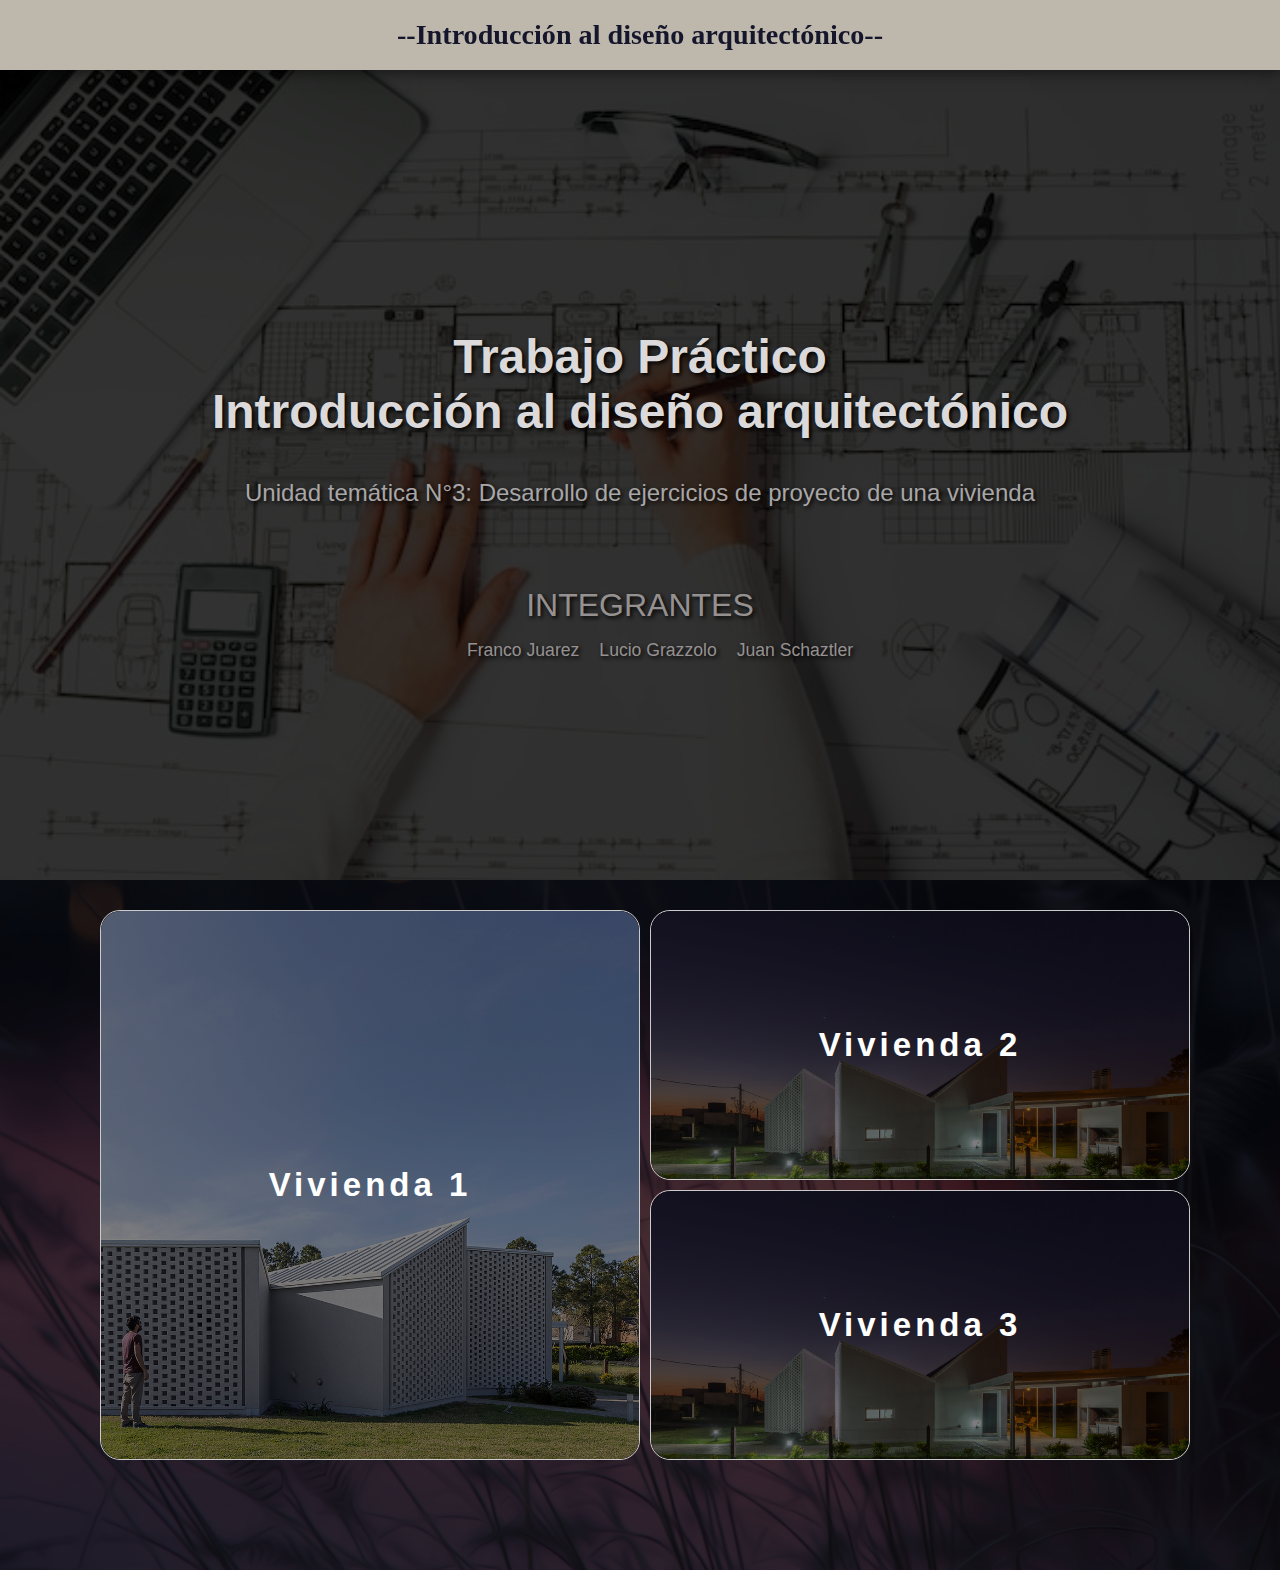
==== index.html @ 36800387 "first commit" ====
<!DOCTYPE html>
<html lang="en">
  <head>
    <meta charset="UTF-8" />
    <meta http-equiv="X-UA-Compatible" content="IE=edge" />
    <meta name="viewport" content="width=device-width, initial-scale=1.0" />
    <title>Diseño</title>
    <link rel="stylesheet" href="styles.css" />
  </head>
  <body>
    <div class="main-container">
      <img src="bgF.webp" alt="" class="bg" />
      <nav>
        <h1 class="logo">--Introducción al diseño arquitectónico--</h1>
      </nav>

      <section id="presentation">
        <img src="/assets/hero5" alt="" />
        <div class="presentationSidebar">
          <h2 class="title">
            Trabajo Práctico <br />Introducción al diseño arquitectónico
          </h2>
          <p class="description">
            Unidad temática N°3: Desarrollo de ejercicios de proyecto de una
            vivienda
          </p>
          <div class="integrantes">
            <h2 class="int">INTEGRANTES</h2>

            <ul class="integ">
              <li>Franco Juarez</li>
              <li>Lucio Grazzolo</li>
              <li>Juan Schaztler</li>
            </ul>
          </div>
        </div>
      </section>

      <div id="flexc">
        <div id="grid-container">
          <div class="box box__1">
            <img src="/assets/casa1.jpg" alt="" />
            <h2>Vivienda 1</h2>
          </div>
          <div class="box box__2">
            <img src="/assets/v1Presentation.jpg" alt="" />
            <h2>Vivienda 2</h2>
          </div>
          <div class="box box__3">
            <img src="/assets/v1Presentation.jpg" alt="" />
            <h2>Vivienda 3</h2>
          </div>
        </div>
      </div>
    </div>

    <script src="app.js"></script>
  </body>
</html>
<!-- <div class="viviendas">
            <div class="viv vivienda-1 v1">
              <h2>Vivienda 2</h2>
              <img src="/arrow1.svg" alt="" class="arrow__1" />
              <img src="/arrow2.svg" alt="" class="arrow__2 arrows__hidden" />
            </div>
            <div class="contentV content__hidden v1">
              <img src="/assets/v1Presentation2.jpg" />
              <p class="general-description">
                Se trata de una vivienda para una pareja joven, ubicada en un
                barrio cerrado en las afuera de la ciudad de Santa Fe. El
                crédito significó la oportunidad de impulsar una primera
                instancia de construcción, permitiendo una ocupación temprana
                del inmueble. A esta primer etapa, le sucederían gradualmente
                una serie de ampliaciones coordinadas en cada caso según las
                prioridades emergentes de sus ocupantes. Las particularidades
                del crédito, por otro lado, permitían interpretarlo como un
                escenario propicio donde laboratorizar hipótesis de crecimiento
                y adaptaciones del espacio doméstico a las progresivas
                re-configuración/es de la escena familiar.
              </p>
            </div>
          </div>
          <div class="viviendas">
            <div class="viv vivienda-1 v1">
              <h2>Vivienda 3</h2>
              <img src="/arrow1.svg" alt="" class="arrow__1" />
              <img src="/arrow2.svg" alt="" class="arrow__2 arrows__hidden" />
            </div>
            <div class="contentV content__hidden v1">
              <img src="/assets/v1Presentation2.jpg" />
              <p class="general-description">
                Se trata de una vivienda para una pareja joven, ubicada en un
                barrio cerrado en las afuera de la ciudad de Santa Fe. El
                crédito significó la oportunidad de impulsar una primera
                instancia de construcción, permitiendo una ocupación temprana
                del inmueble. A esta primer etapa, le sucederían gradualmente
                una serie de ampliaciones coordinadas en cada caso según las
                prioridades emergentes de sus ocupantes. Las particularidades
                del crédito, por otro lado, permitían interpretarlo como un
                escenario propicio donde laboratorizar hipótesis de crecimiento
                y adaptaciones del espacio doméstico a las progresivas
                re-configuración/es de la escena familiar.
              </p>
            </div>
          </div>
        </section> -->
---- styles.css ----
body {
    margin: 0;
    padding: 0;
    font-family: 'Open Sans', sans-serif;
    box-sizing: border-box;

}




nav {
    background-color: #bdb7ac;
    width: 100%;
    height: 70px;
    box-shadow: 2px 0 16px rgba(0, 0, 0, 0.7);
    position: fixed;
    z-index: 10000;
    display: flex;
    justify-content: center;
    align-items: center;
}

.logo {
    color: #15152b;
    position: relative;
    font-family: 'Caveat',
        cursive;
    font-size: 1.76rem;

}

/* 
font-family: 'Caveat',
cursive;
font-family: 'Rubik Dirt',
cursive;
 */

#presentation {
    height: 90vh;
    width: 100%;
    display: flex;
    position: relative;
    top: 70px;

}

#presentation img {
    width: 100%;
    height: 100%;
    object-fit: cover;
    filter: brightness(0.2);
    position: absolute;
}

.presentationSidebar {
    display: flex;
    flex-direction: column;
    height: 100%;
    width: 100%;
    position: relative;
    justify-content: center;
    margin: 0 auto;
}

.title {
    font-size: 3rem;
    color: rgb(219, 217, 217);
    text-align: center;

    font-weight: 700;
    text-shadow: 2px 2px 4px #000000;
}

.description {
    font-size: 1.5rem;
    color: rgb(168, 166, 166);
    margin: 0 auto;
    font-weight: 400;
    text-shadow: 2px 2px 4px #000000;
}

.integrantes {
    display: flex;

    flex-direction: column;
    justify-content: center;
    justify-items: center;
    margin: 0 auto;
    position: relative;
    margin-top: 5rem;
}

.int {
    font-size: 2rem;
    color: rgb(150, 145, 145);
    margin: 0 auto;
    position: relative;

    font-weight: 400;
    text-shadow: 2px 2px 4px #000000;
}


.integ {
    font-size: 1.1rem;
    color: rgb(150, 145, 145);
    display: flex;
    margin: 15px;

    margin: 0 auto;
    position: relative;
    margin-top: 1rem;
    font-weight: 400;
    text-shadow: 2px 2px 4px #000000;
    list-style: none;
}

.integ li {
    margin: 0 10px;

}

.main-all {
    display: flex;
    flex-direction: column;
    justify-content: center;
    align-items: center;
    margin: 0 auto;
    position: relative;
}

.main-container {
    width: 100%;
    position: relative;
    display: flex;
    flex-direction: column;

}

.bg {
    position: absolute;
    object-fit: cover;
    width: 100%;
    height: 100%;
    filter: brightness(0.27);
    margin-top: 150px;
}

#flexc {

    display: flex;
    flex-direction: column;
    width: 100%;
    height: 100%;
    position: relative;
    top: 70px;
    justify-content: center;
    justify-items: center;

}

body {
    background-color: #eaffcc;
}

#grid-container {
    display: grid;
    margin: 30px 100px;
    grid-template-columns: 50% 50%;
    grid-template-rows: 270px 270px;
    grid-gap: 10px;
    grid-auto-flow: row;
    grid-auto-rows: 1fr;
    grid-auto-columns: 1fr;
    grid-template-areas:
        "a b"
        "a c"
    ;
    ;
}

@import url('https://fonts.googleapis.com/css2?family=Caveat:wght@400;500;600;700&family=Dangrek&family=Gemunu+Libre:wght@200;700;800&display=swap');

/* 
font-family: 'Caveat',
cursive;
font-family: 'Dangrek',
cursive;
font-family: 'Gemunu Libre',
sans-serif;
 */
.box {

    border-radius: 20px;
    display: flex;
    flex-direction: column;
    position: relative;
    border: 1px solid rgb(204, 203, 203);
    cursor: pointer;
}

.box:hover {
    transform: scale(1.055);
    transition: 0.5s;
    z-index: 1000;

}

.box img {
    position: absolute;
    width: 100%;
    height: 100%;
    object-fit: cover;
    border-radius: 20px;
    filter: brightness(0.5);


}

@import url('https://fonts.googleapis.com/css2?family=Bungee+Spice&display=swap');

.box h2 {
    font-family: 'Orbitron', sans-serif;
    font-weight: 700;
    letter-spacing: 4px;
    font-size: 33px;
    position: absolute;
    color: white;

    margin: 0;
    padding: 0;
    top: 50%;
    left: 50%;
    transform: translate(-50%, -50%);
}

.box:hover h2 {
    color: rgb(204, 88, 204);
    transition: 0.5s;
    text-decoration: 3px white underline;
}


.box__1 {
    grid-area: a;

}

.box__2 {
    grid-area: b;

}

.box__3 {
    grid-area: c;

}

#box1 {
    display: flex;
    flex-direction: column;
    margin: 200px 50px;

}

#box1 h1 {
    font-family: 'Franklin Gothic Medium', 'Arial Narrow', Arial, sans-serif;
    letter-spacing: 4px;
    font-size: 2.5rem;
    color: #ececec;
    margin: 0 auto;
    text-shadow: 2px 2px 4px #5e5b5b;
    margin-bottom: 2rem;
    z-index: 3020;
    position: relative;
}

#box1 img {
    width: 50%;
    object-fit: cover;
    border-radius: 20px;

    margin-right: 20px;
    border: 2px solid rgb(231, 225, 225);
}

.presentacion {
    display: flex;
    flex-direction: row;
    justify-content: center;
    align-items: center;
    margin: 0 auto;
    position: relative;
}

.general-description {
    color: #d1dad1;
    font-family: 'Lucida Sans', 'Lucida Sans Regular', 'Lucida Grande', 'Lucida Sans Unicode', Geneva, Verdana, sans-serif;
    background-color: rgba(0, 0, 0, 0.7);
    border-radius: 10px;
    padding: 10px;
    font-size: 1.5rem;
    font-weight: 400;
    margin: 0 auto;
    position: relative;
    margin-top: 1rem;
}

.info1,
.info2,
.info3,
.info4,
.info5,
.info6,
.info7,
.info8 {
    margin-top: 40px;
    z-index: 1000;
    position: relative;
    display: flex;
    align-content: center;
    align-items: center;
}

.info8 {
    display: flex;
    justify-content: center;
    margin-top: 200px;
}

.info8 a {
    text-decoration: none;
    color: #d1dad1;
    padding: 30px;
    border-radius: 7px;
    font-size: 1.7em;
    background-color: #5e5b5b;
}

.info8 a:hover {
    background-color: #41b3e8;
    color: #f5f5f5;
    transition: 0.5s;
}

.info8 span {
    font-size: .7em;
    color: rgb(200, 146, 146);
}

.info6 {
    display: flex;
    flex-direction: column;
}

.info6 img {
    width: 80%;
    margin-top: 30px;
}

.info1 p {
    color: #d1dad1;
    font-family: 'Lucida Sans', 'Lucida Sans Regular', 'Lucida Grande', 'Lucida Sans Unicode', Geneva, Verdana, sans-serif;
    background-color: rgba(0, 0, 0, 0.7);
    border-radius: 10px;
    padding: 30px;
    font-size: 1.5rem;
    font-weight: 400;
    margin: 0 auto;
    position: relative;
    margin-top: 1rem;
    height: fit-content;
    width: 50%;
}

.info2 {
    margin-top: 50px;
}

.info2 p {
    color: #d1dad1;
    font-family: 'Lucida Sans', 'Lucida Sans Regular', 'Lucida Grande', 'Lucida Sans Unicode', Geneva, Verdana, sans-serif;
    background-color: rgba(0, 0, 0, 0.7);
    border-radius: 10px;
    padding: 30px;
    font-size: 1.5rem;
    font-weight: 400;
    margin: 0 auto;
    position: relative;
    margin-top: 1rem;
    height: fit-content;
}

#box1 p {
    color: #d1dad1;
    font-family: 'Lucida Sans', 'Lucida Sans Regular', 'Lucida Grande', 'Lucida Sans Unicode', Geneva, Verdana, sans-serif;
    background-color: rgba(0, 0, 0, 0.7);
    border-radius: 10px;
    padding: 30px;
    font-size: 1.5rem;
    font-weight: 400;
    margin: 0 auto;
    position: relative;
    margin-top: 1rem;
    height: fit-content;
}

.info2-2 p {}

.img2 {
    width: 50%;
    object-fit: cover;
    border-radius: 20px;

}

/* .grid-container {
    display: grid;
    position: relative;
    margin: 45px auto;

    width: 95%;
    grid-template-columns: 100%;
    grid-template-rows: repeat(3, 1fr);
    grid-gap: 15px;
    grid-template-areas:
        "v1"
        "v2"
        "v3";

}

.v1 {
    grid-area: v1;
    position: relative;
}

.v2 {
    grid-area: v2;
    position: relative;
}

.viviendas {
    display: flex;
    flex-direction: column;
    justify-content: center;
    justify-items: center;
    align-content: center;
    align-items: center;
    text-align: center;

}

.viv {
    border-radius: 12px;
    color: rgb(64, 62, 62);
    display: flex;
    justify-content: space-between;
    width: 100%;
    height: 90px;
    background-color: #c9d5e7;
    position: relative;
    border: #381515 2px dashed;
    align-content: center;
}

.viv h2 {
    margin: auto auto;
    font-size: 2rem;
    font-weight: 400;
    letter-spacing: 4px;
    text-shadow: 2px 2px 4px #907f7f;
}

.arrow__1,
.arrow__2 {
    cursor: pointer;
    width: 50px;
}

.contentV img {
    width: 100%;
    height: 80%;
    object-fit: cover;
    border-radius: 8px;
    margin-top: 10px;

}

.contentV {
    width: 100%;
    height: 100%;
    animation: hidden 1s ease;
    display: grid;
    grid-template-columns: 60% 40%;
    grid-template-rows: 1fr 1fr;
    grid-auto-flow: row;
    grid-template-areas:
        "X D"
        "a a";

}

.content__hidden {

    display: none;
    animation: hidden 1s ease;
}

@keyframes hidden {
    0% {
        opacity: 0;
        transition: all 1s ease;
    }

    100% {
        opacity: 1;
        transition: all 1s ease;
    }


}

.general-description {

    font-size: 11px;
    margin: 10px;
    width: 100%;
    font-family: 'Caveat', cursive;
    font-size: 1.4rem;
    color: rgb(6, 0, 0);
    margin: 0 auto;
    font-weight: 600;


    margin-top: 5px;
}

.arrows__hidden {
    display: none;
}

@import url('https://fonts.googleapis.com/css2?family=Caveat:wght@400;500;600;700&family=Rubik+Dirt&display=swap');

#moreContent {
    grid-area: a;
    display: flex;
    flex-direction: row;
    justify-content: center;

    margin: 0 auto;
    position: relative;

    width: 100%;
    height: 100%;

}

.first {
    display: flex;
    flex-direction: column;
    justify-content: center;
    align-items: center;
    text-align: center;

    position: relative;
    width: 70%;

}

.first h2 {
    color: rgb(219, 217, 217);
    font-size: 2rem;
    font-weight: 400;
    text-shadow: 2px 2px 4px #000000;
}

.text {
    width: 60%;
    position: relative;
    display: flex;
    flex-direction: column;
    margin: 0 10px;
    grid-area: b;
    font-family: 'Caveat', cursive;
    font-size: 1.4rem;
    color: rgb(6, 0, 0);
    margin: 0 auto;
    font-weight: 600;
}

.text h3 {
    color: rgb(219, 217, 217);
    font-size: 2rem;
    font-weight: 400;
    text-shadow: 2px 2px 4px #000000;
}

/* 
font-family: 'Caveat',
cursive;
font-family: 'Rubik Dirt',
cursive;
 */
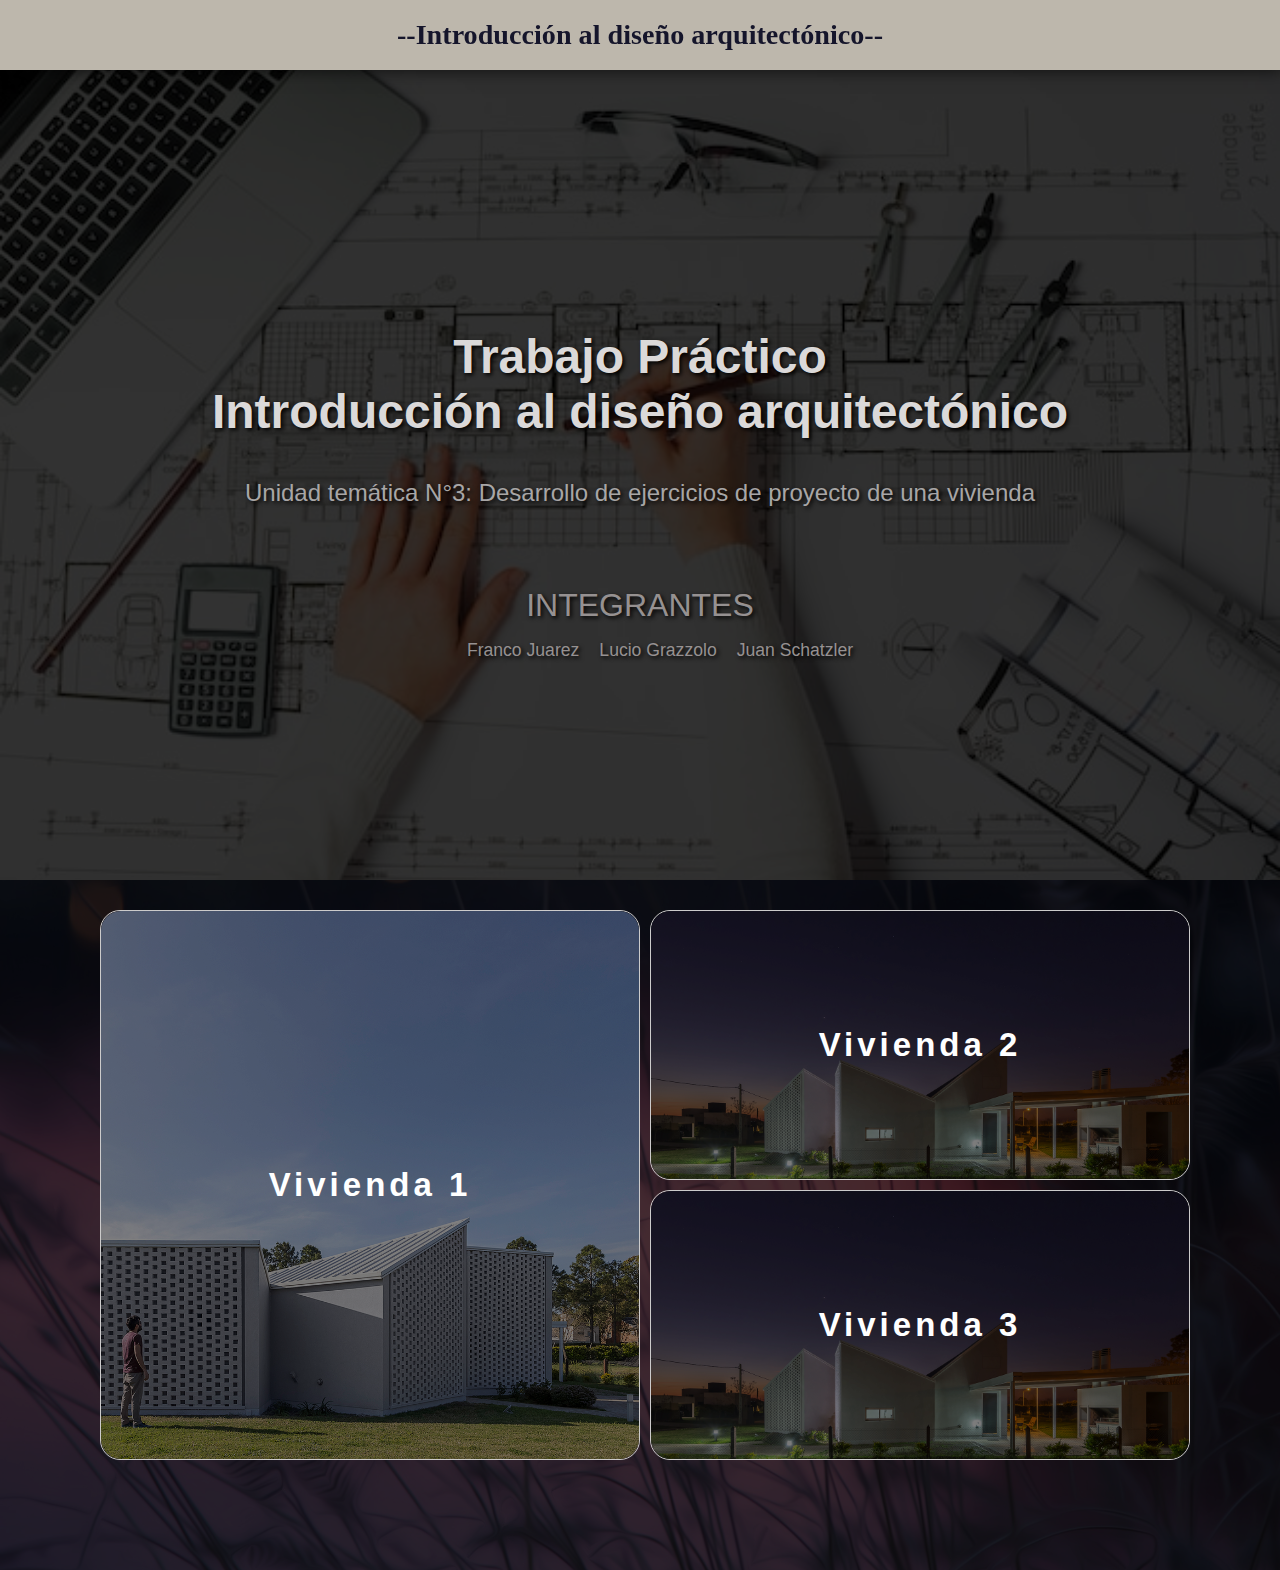
==== commit 0007306a: "name" ====
--- a/index.html
+++ b/index.html
@@ -30,7 +30,7 @@
             <ul class="integ">
               <li>Franco Juarez</li>
               <li>Lucio Grazzolo</li>
-              <li>Juan Schaztler</li>
+              <li>Juan Schatzler</li>
             </ul>
           </div>
         </div>
--- a/styles.css
+++ b/styles.css
@@ -315,7 +315,8 @@
 .info5,
 .info6,
 .info7,
-.info8 {
+.info8,
+.info9 {
     margin-top: 40px;
     z-index: 1000;
     position: relative;
@@ -324,13 +325,43 @@
     align-items: center;
 }
 
-.info8 {
+.back {
+
+    display: flex;
+    justify-content: center;
+    align-content: center;
+    padding: 10px;
+    width: 90px;
+    position: relative;
+
+}
+
+.back button {
+    background-color: #696b67;
+    border: none;
+    font-size: 1.5rem;
+    font-weight: 400;
+    color: #000000;
+    cursor: pointer;
+    border-radius: 4px;
+    padding: 17px;
+    margin: 0 auto;
+    position: relative;
+    margin-top: 1rem;
+    text-shadow: 2px 2px 4px #bebbbb;
+}
+
+.info3__2 p {
+    background-color: rgba(0, 0, 0, 0.5);
+}
+
+.btnD {
     display: flex;
     justify-content: center;
     margin-top: 200px;
 }
 
-.info8 a {
+.btnD a {
     text-decoration: none;
     color: #d1dad1;
     padding: 30px;
@@ -339,13 +370,13 @@
     background-color: #5e5b5b;
 }
 
-.info8 a:hover {
+.btnD a:hover {
     background-color: #41b3e8;
     color: #f5f5f5;
     transition: 0.5s;
 }
 
-.info8 span {
+.btnD span {
     font-size: .7em;
     color: rgb(200, 146, 146);
 }
@@ -396,7 +427,7 @@
 #box1 p {
     color: #d1dad1;
     font-family: 'Lucida Sans', 'Lucida Sans Regular', 'Lucida Grande', 'Lucida Sans Unicode', Geneva, Verdana, sans-serif;
-    background-color: rgba(0, 0, 0, 0.7);
+    background-color: rgba(112, 139, 162, 0.349);
     border-radius: 10px;
     padding: 30px;
     font-size: 1.5rem;
@@ -407,7 +438,6 @@
     height: fit-content;
 }
 
-.info2-2 p {}
 
 .img2 {
     width: 50%;
